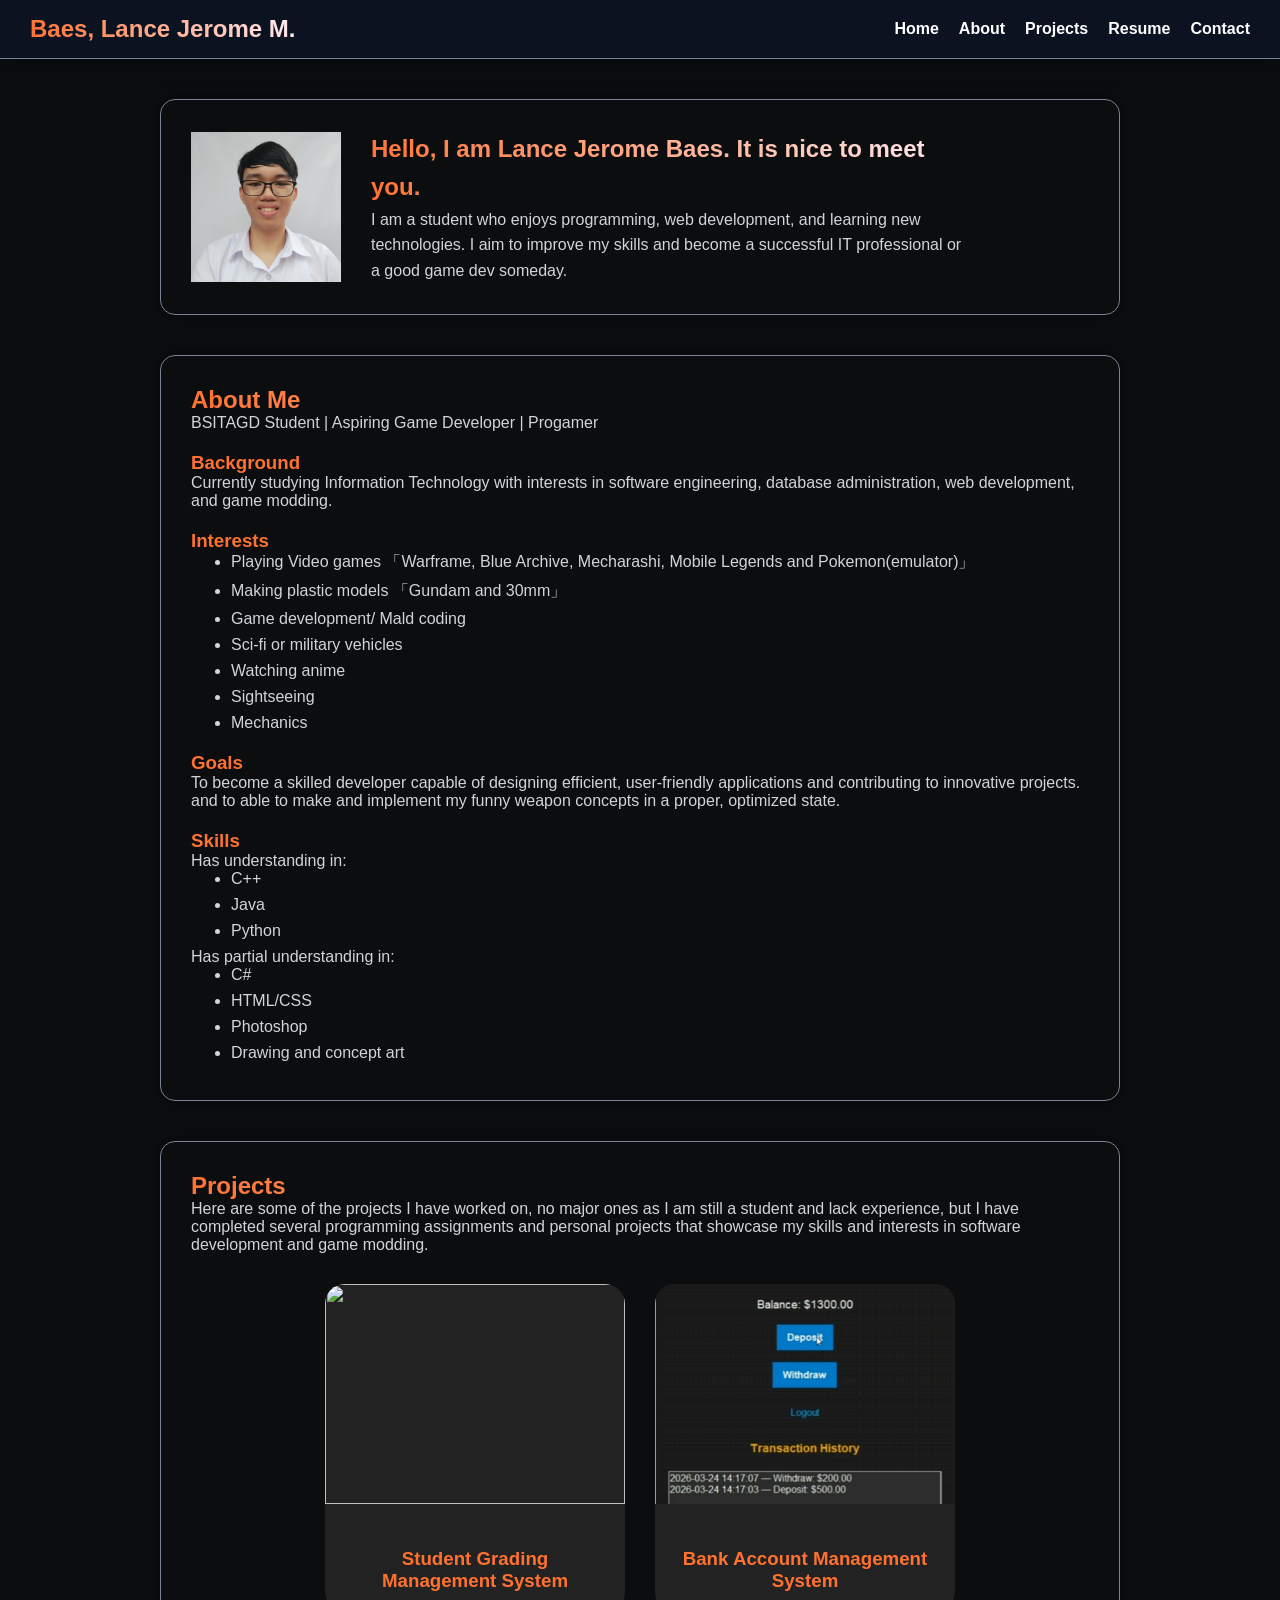
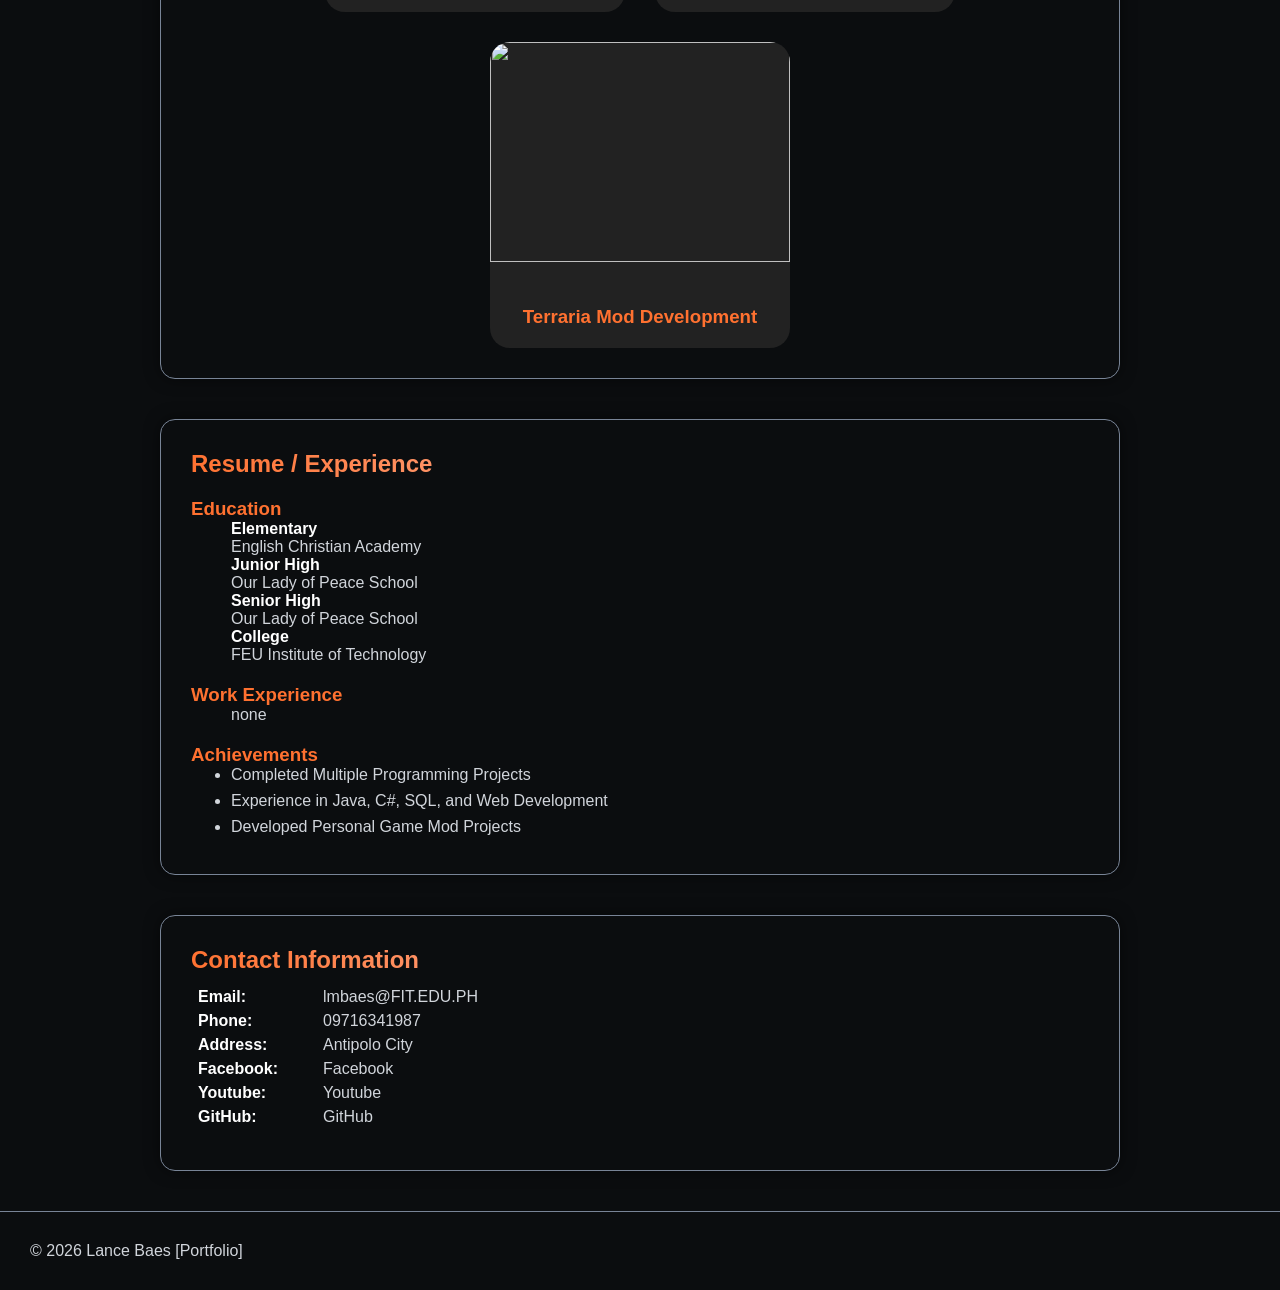
==== index.html @ 29504c00 "test" ====
<!DOCTYPE html>
<html lang="en">

<head>
    <meta charset="UTF-8">
    <meta name="viewport" content="width=device-width, initial-scale=1.0">
    <meta name="description" content="2023311585 IT0043L TC07 FINAL PROJECT ">
    <meta name="keyword" content="FEU TECH STUDENT">
    
    <title>BAES, LANCE JEROME M. | Portfolio</title>
    <link rel="stylesheet" href="style.css">
</head>

<body>

    <header>

        <div class="navbar">

            <div class="logo-section">

                <!--<img src="profile.png" alt="Profile Picture">-->

                <div>

                    <h2>
                        Baes, Lance Jerome M.   
                    </h2>

                </div>

            </div>

            <nav>

                <a href="#home">Home</a>
                <a href="#about">About</a>
                <a href="#projects">Projects</a>
                <a href="#resume">Resume</a>
                <a href="#contact">Contact</a>

            </nav>

        </div>

    </header>

    <section id="home" class="card">

        <img src="ID.jpg" width="150" height="150" alt="Profile Picture">


        <div>
            <h2>Hello, I am Lance Jerome Baes. It is nice to meet you.</h2>


            <p>
                I am a student who enjoys programming, web development, and learning new technologies. I aim to improve
                my skills and become a successful IT professional or a good game dev someday.
            </p>
        </div>
    </section>

    <section id="about" class="card">
        <h2>About Me</h2>
                    <p>
                BSITAGD Student |
                Aspiring Game Developer |
                Progamer
            </p>

        <h3>Background</h3>

        <p>
            Currently studying Information Technology with interests in
            software engineering, database administration, web development,
            and game modding.
        </p>

        <h3>Interests</h3>

        <ul>
            <li>Playing Video games 「Warframe, Blue Archive, Mecharashi, Mobile Legends and Pokemon(emulator)」</li>
            <li>Making plastic models 「Gundam and 30mm」</li>
            <li>Game development/ Mald coding</li>
            <li>Sci-fi or military vehicles</li>
            <li>Watching anime</li>
            <li>Sightseeing</li>
            <li>Mechanics</li>

        </ul>

        <h3>Goals</h3>

        <p>
            To become a skilled developer capable of designing efficient,
            user-friendly applications and contributing to innovative projects.
            and to able to make and implement my funny weapon concepts in a proper, optimized state.
        </p>

        <h3>Skills</h3>

        <p>Has understanding in:</p>
        <ul>
            
            <li>C++</li>
            <li>Java</li>
            <li>Python</li>


        </ul>

        <p>Has partial understanding in:</p>
        <ul>
            <li>C#</li>
            <li>HTML/CSS</li>
            <li>Photoshop</li>
            <li>Drawing and concept art</li>


        </ul>


    </section>



    <section id="projects" class="card">

        <h2>Projects</h2>
        
        <p>
            Here are some of the projects I have worked on, no major ones as I am still a student and lack experience,
            but I have completed several programming assignments and personal projects that showcase my skills and
            interests in software development and game modding.
        </p>
        

        <div class="projects-grid">

            <div class="project-card" onclick="showProject(
             'Final Project in OBJECT-ORIENTED PROGRAMMING (CCS0023)',
             'grsys.png',
             d1
             )">

                <img src="grsys.png">

                <h3>
                    Student Grading Management System
                </h3>

            </div>


            <div class="project-card" onclick="showProject(
             'Final Project in INTEGRATIVE PROGRAMMING AND TECHNOLOGIES (IT0011)',
             'banksys.PNG',
             d2
             )">

                <img src="banksys.PNG">

                <h3>
                    Bank Account Management System
                </h3>

            </div>


            <div class="project-card" onclick="showProject(
             'Terraria Mod Development',
             'images/project3.png',
             d3
             )">

                <img src="images/project3.png">

                <h3>
                    Terraria Mod Development
                </h3>

            </div>

        </div>

    </section>


    <!-- Modal -->

    <div id="projectModal" class="modal">

        <div class="modal-content">

            <span class="close" onclick="closeModal()">

                &times;

            </span>

            <img id="modalImage">

            <h2 id="modalTitle"></h2>

            <p id="modalDescription"></p>

        </div>

    </div>

    </section>

    <section id="resume" class="card">

        <h2>Resume / Experience</h2>
        
        <h3>Education</h3>

        <div class="timeline">
            <ul>
            <div class="edu">
                <h4>Elementary</h4>
                <p>English Christian Academy</p>
            </div>

            <div class="edu">
                <h4>Junior High</h4>
                <p>Our Lady of Peace School</p>
            </div>

            <div class="edu">
                <h4>Senior High</h4>
                <p>Our Lady of Peace School</p>
            </div>

            <div class="edu">
                <h4>College</h4>
                <p>FEU Institute of Technology</p>
            </div>
        </ul>
        </div>

        <h3>Work Experience</h3>
        <ul><p>none</p></ul>
        
        <h3>Achievements</h3>

        <ul>
            <li>Completed Multiple Programming Projects</li>
            <li>Experience in Java, C#, SQL, and Web Development</li>
            <li>Developed Personal Game Mod Projects</li>
        </ul>

    </section>

    <section id="contact" class="card">

        <h2>Contact Information</h2>
        
        <table>

            <tr>
                <td>Email: </td>
                <td>lmbaes@FIT.EDU.PH</td>

            </tr>

            <tr>
                <td>Phone: </td>
                <td>09716341987</td>

            </tr>

            <tr>
                <td>Address: </td>
                <td>Antipolo City</td>

            </tr>

            <tr>
                <td>Facebook: </td>
                <td>
                    <a href="https://www.facebook.com/inactiveaccct/" target="_blank">
                        Facebook
                    </a>
                </td>

            </tr>

            <tr>
                <td>Youtube: </td>
                <td>
                    <a href="https://www.youtube.com/watch?v=dQw4w9WgXcQ" target="_blank">
                        Youtube
                    </a>
                </td>

            </tr>

            <tr>
                <td>GitHub: </td>
                <td>
                    <a href="https://github.com/202311585/" target="_blank">
                        GitHub
                    </a>
                </td>
            </tr>

        </table>

    </section>

    <footer>
        © 2026 Lance Baes [Portfolio]
    </footer>

    <script src="script.js"></script>

</body>

</html>
---- style.css ----
* {
    margin: 0;
    padding: 0;
    box-sizing: border-box;
    font-family: "Segoe UI", sans-serif;
}

/* BODY */

body {
    background: #0b0d0f;
    /* note to self: normal text color */
    color:#d1d5db;
}

/* HEADER */

header {

    background: #0b1220;

    position: sticky;
    top: 0;
    z-index: 1000;

    padding: 15px 30px;
    border-bottom: 1px solid #788496;
    box-shadow:
        0 5px 20px rgba(0, 0, 0, .4);

}

/* NAVBAR */

.navbar {

    display: flex;

    justify-content: space-between;
    align-items: left;

    flex-wrap: wrap;

}

/* LEFT SIDE */

.logo-section {

    display: flex;

    align-items: left;

    gap: 20px;

}

.logo-section img {

    width: 70px;
    height: 70px;

    border-radius: 50%;

    object-fit: cover;

}


.logo-section h2 {

  /*  color: white;*/

      /* Define the gradient colors and direction */
  background: linear-gradient(70deg,  rgb(255, 113, 48), #ffecf3);
  
  /* Clip the background to the text shape */
  background-clip: text;
  
  /* Make the text color transparent to reveal the gradient */
  color: transparent;

}

.logo-section p {

    color: #cbd5e1;

    margin-top: 5px;

}

/* NAVIGATION */

nav {

    display: flex;

    justify-content: left;
    align-items: center;

    gap: 20px;

    flex-wrap: nowrap;

}

nav a {

    color: white;

    text-decoration: none;

    font-weight: bold;

    transition: .3s;

    white-space: nowrap;

}

nav a:hover {

    /*color:#21ff85;*/
    color:
        rgb(255, 113, 48);

}

/* HERO */

#home{

    display:flex;

    align-items:center;

    gap:30px;

    flex-wrap:wrap;

}

#home div{

    max-width:600px;

}

#home h2,
#home p{

    line-height:1.6;

}

.gradient {

    background:
        linear-gradient(to left,
            #1d5dff,
            #21ff85);

    text-align: center;

    color: white;

    padding: 45px 20px;

}

.gradient h1 {

    font-size: 3rem;

}

/* TITLES */

h2 {

    /*color:
        rgb(255, 113, 48);
    /*border-bottom:  1px solid #788496;*/

          /* Define the gradient colors and direction */
  background: linear-gradient(70deg, rgb(255, 113, 48), #ffecf3);
  
  /* Clip the background to the text shape */
  background-clip: text;
  
  /* Make the text color transparent to reveal the gradient */
  color: transparent;

}

h3 {

    color: rgb(255, 113, 48);
    
    margin-top:20px;
}


h4 {

    color: white;

}

a {

    color: #d1d5db;
    text-decoration:none;
    transition:.3s;

}

a:hover{

    /*color:#21ff85;*/
    color:
        rgb(255, 113, 48);

}

/* CARDS */

.card {

    width: 75%;

    margin: 40px auto;

    padding: 30px;

    /*background: #1f2937;*/

    border: 1px solid #788496;

    border-radius: 15px;

    box-shadow:
        0 0 15px rgba(0, 0, 0, .5);

}

ul{
    padding-left:40px;
}

li{
    margin-bottom:8px;
}

/* PROFILE */

.profile {

    width: 180px;

    border-radius: 50%;

    display: block;

    margin: auto;

}



/* CONTACT */

#contact table {

    border-spacing: 5px 2px;
    /*border-top: 1px solid #788496;*/
    margin: 10px 0;

}

#contact td {

    padding: 2px;

}

/*td, th{
                
    border-bottom: 1px solid #788496;
           
        }*/

#contact td:first-child {

    width: 120px;

    color: white;

    font-weight: bold;

}

/* SOCIALS */

.socials a {

    color: white;

    margin-right: 20px;

    text-decoration: none;

}

/* FOOTER */

footer {

    text-align: left;
    border-top: 1px solid #788496;
    padding: 30px;

}

/* PROJECTS */

.projects-grid {

    display: flex;

    flex-wrap: wrap;

    justify-content: center;

    gap: 30px;

    margin-top: 30px;

}

.project-card {

    width: 300px;

    background: #222;

    border-radius: 20px;

    overflow: hidden;

    cursor: pointer;

    transition: .3s;

}

.project-card:hover {

    transform:
        translateY(-10px);

    box-shadow:
        0 0 5px rgb(255, 113, 48);

}

.project-card img {

    width: 100%;

    height: 220px;

    object-fit: cover;

}

.project-card h3 {

    text-align: center;

    padding: 20px;

}

/* MODAL */

.modal {

    display: none;

    position: fixed;

    inset: 0;

    background:
        rgba(26, 36, 61, 0.5);

    z-index: 999;

}

.modal-content {

    width: 70%;

    max-width: 800px;

    max-height: 80vh;

    overflow-y: auto;

    margin: 70px auto;

    background: #222;

    padding: 30px;

    border-radius: 25px;

    position: relative;

    animation: popup .3s;

}

.modal-content img {

    display: block;

    width: 70%;

    max-height: 300px;

    object-fit: contain;

    margin: 0 auto 25px auto;

    border-radius: 15px;

}

#modalDescription {

    white-space: pre-line;

}

/* CLOSE BUTTON */

.close {

    position: absolute;

    right: 20px;

    top: 10px;

    font-size: 40px;

    cursor: pointer;

}

/* ANIMATION */

@keyframes popup {

    from {

        opacity: 0;

        transform:
            scale(.8);

    }

    to {

        opacity: 1;

        transform:
            scale(1);

    }

}

/* RESPONSIVE */

@media(max-width:768px) {

    .navbar {

        flex-direction: column;

        gap: 20px;

    }

    nav {

        gap: 12px;

        overflow-x: auto;

    }

    nav a {

        font-size: 14px;

    }

    .modal-content {

        width: 90%;

    }

    .modal-content img {

        width: 100%;

    }

}
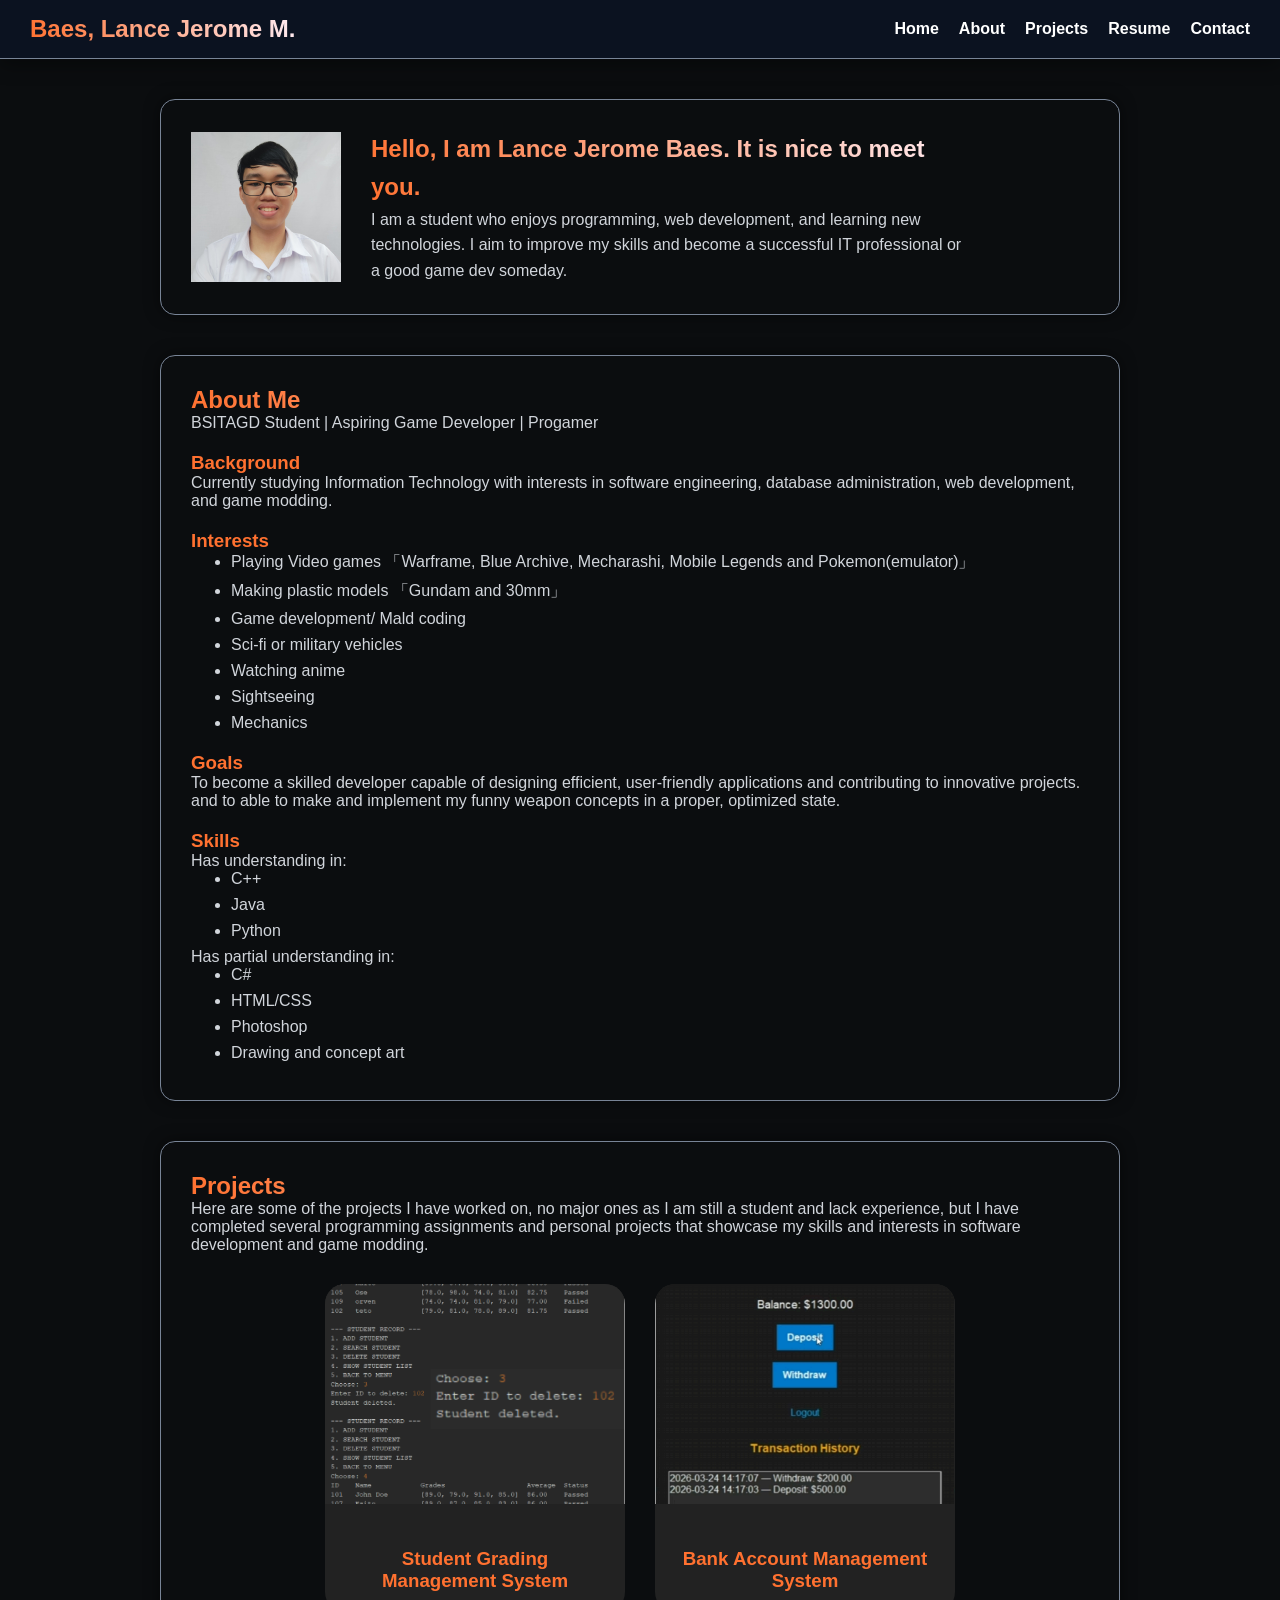
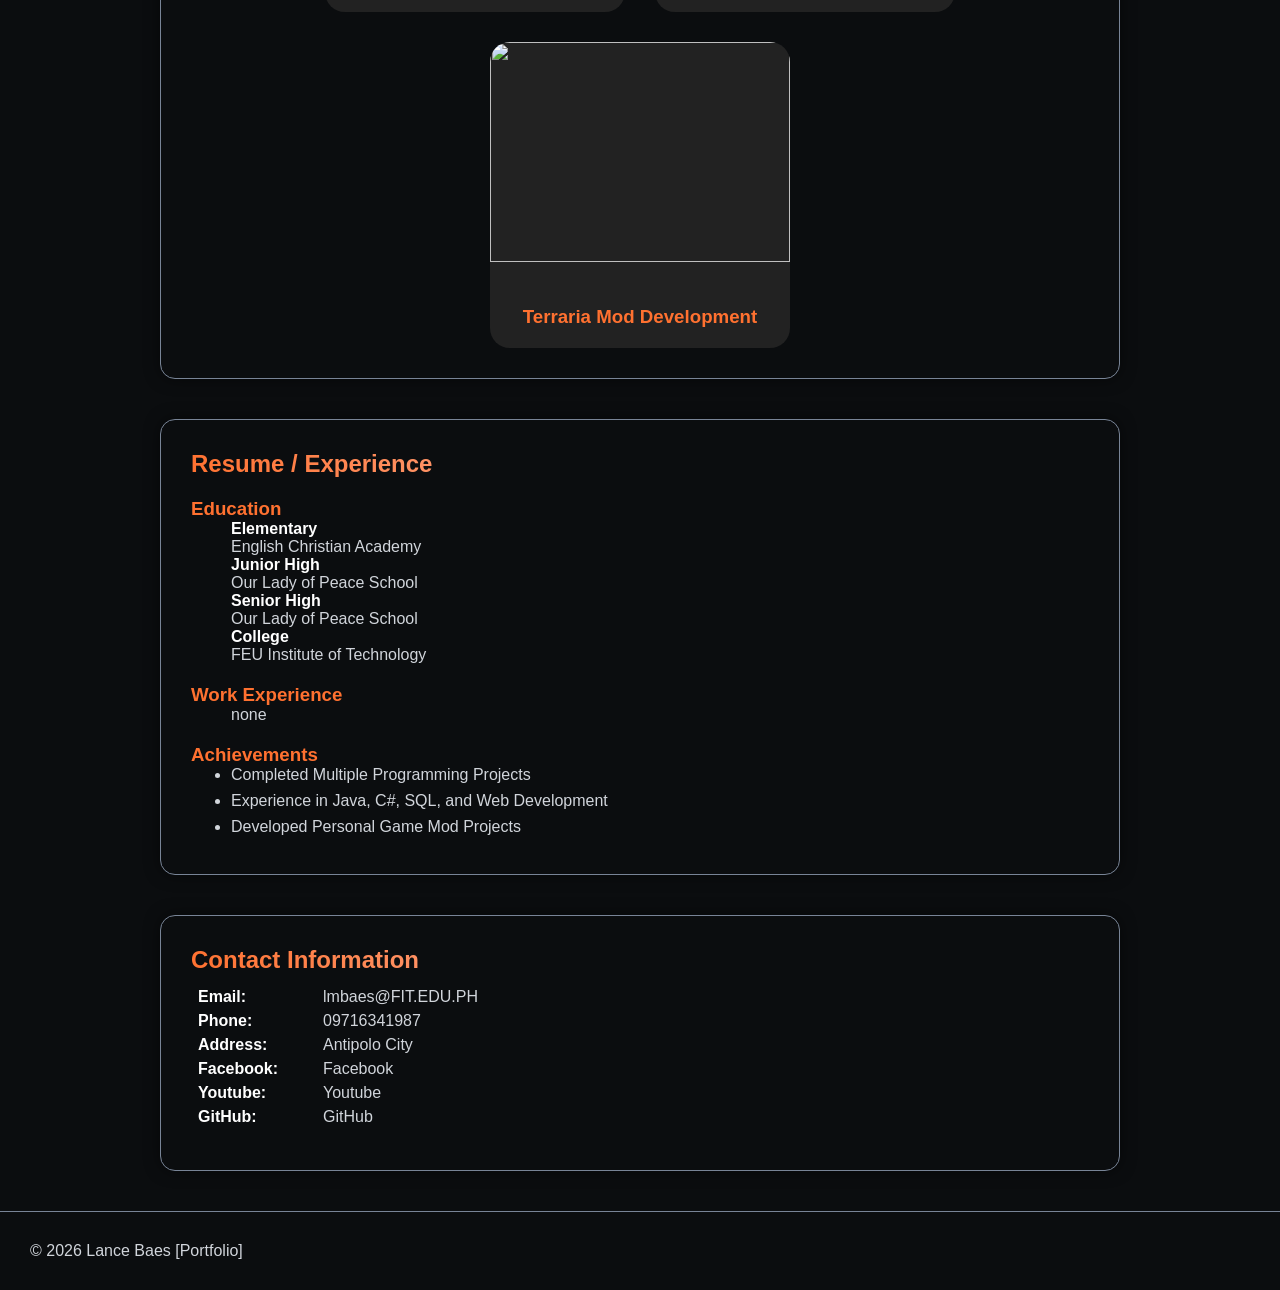
==== commit 00c8209e: "Updated index.html" ====
--- a/index.html
+++ b/index.html
@@ -47,7 +47,7 @@
 
     <section id="home" class="card">
 
-        <img src="ID.jpg" width="150" height="150" alt="Profile Picture">
+        <img src="images/ID.jpg" width="150" height="150" alt="Profile Picture">
 
 
         <div>
@@ -144,7 +144,7 @@
              d1
              )">
 
-                <img src="grsys.png">
+                <img src="images/grsys.PNG">
 
                 <h3>
                     Student Grading Management System
@@ -159,7 +159,7 @@
              d2
              )">
 
-                <img src="banksys.PNG">
+                <img src="images/banksys.PNG">
 
                 <h3>
                     Bank Account Management System
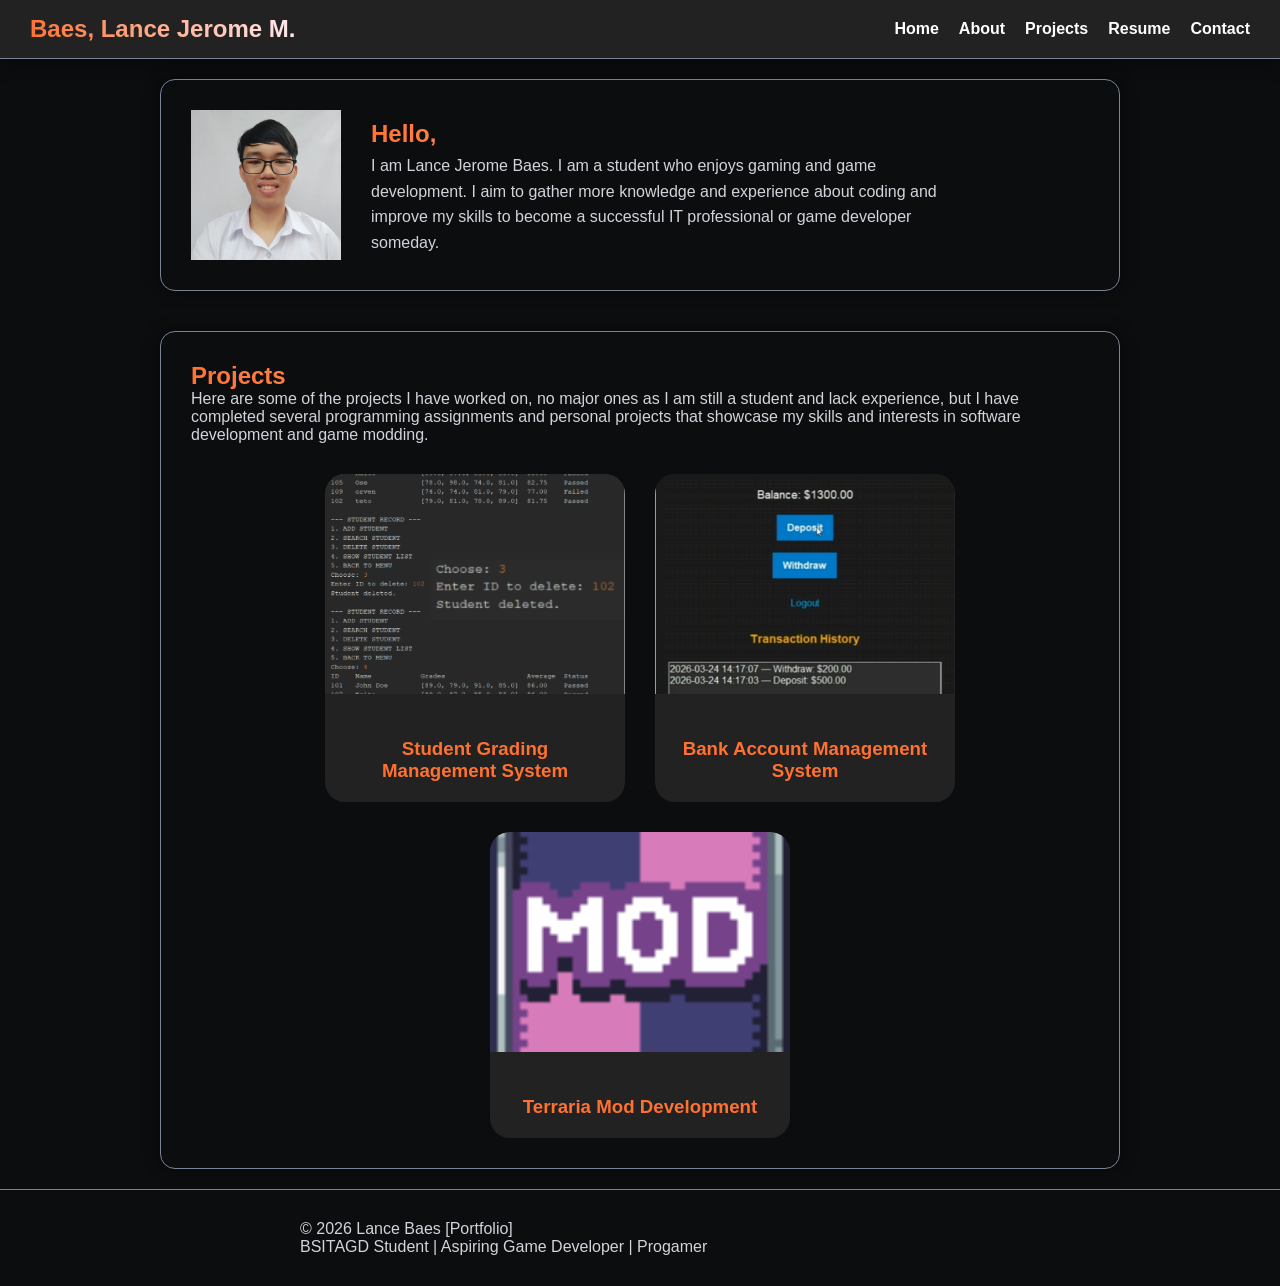
==== commit f5c8c33f: "spam" ====
--- a/index.html
+++ b/index.html
@@ -33,11 +33,11 @@
 
             <nav>
 
-                <a href="#home">Home</a>
-                <a href="#about">About</a>
-                <a href="#projects">Projects</a>
-                <a href="#resume">Resume</a>
-                <a href="#contact">Contact</a>
+                <a href="index.html">Home</a>
+                <a href="about.html">About</a>
+                <a href="projects.html">Projects</a>
+                <a href="resume.html">Resume</a>
+                <a href="contact.html">Contact</a>
 
             </nav>
 
@@ -51,33 +51,50 @@
 
 
         <div>
-            <h2>Hello, I am Lance Jerome Baes. It is nice to meet you.</h2>
-
-
+            <h2>Hello, </h2>
             <p>
-                I am a student who enjoys programming, web development, and learning new technologies. I aim to improve
-                my skills and become a successful IT professional or a good game dev someday.
+                I am Lance Jerome Baes.
+                I am a student who enjoys gaming and game development.
+                I aim to gather more knowledge and experience about coding
+                and improve my skills to become a successful IT professional
+                or game developer someday.
             </p>
         </div>
     </section>
-
-    <section id="about" class="card">
-        <h2>About Me</h2>
-                    <p>
-                BSITAGD Student |
-                Aspiring Game Developer |
-                Progamer
-            </p>
-
-        <h3>Background</h3>
-
-        <p>
-            Currently studying Information Technology with interests in
-            software engineering, database administration, web development,
-            and game modding.
-        </p>
-
-        <h3>Interests</h3>
+<!--
+<section id="about" class="card">
+
+
+   
+
+    <div class="about-container">
+
+    <img src="images/ID.jpg" width="150" height="150" alt="Profile Picture">
+
+    <div class="about-content">
+         <h2>About Me</h2>
+
+    <p>
+        Hello, I am Lance Jerome Baes. It is nice to meet you.
+        I am a student who enjoys gaming and game development.
+        I aim to gather more knowledge and experience about coding
+        and improve my skills to become a successful IT professional
+        or game developer someday.
+    </p>
+
+    
+
+    <h3>Background</h3>
+
+    <p>
+        Currently studying Information Technology
+        (with specialization in Animation and Game Development)
+        with interests in game creation, modding,
+        and programming.
+    </p>
+
+
+    <h3>Interests</h3>
 
         <ul>
             <li>Playing Video games 「Warframe, Blue Archive, Mecharashi, Mobile Legends and Pokemon(emulator)」</li>
@@ -119,28 +136,30 @@
 
 
         </ul>
-
-
-    </section>
-
+        </div>
+
+    </div>
+
+    </section>
+-->
 
 
     <section id="projects" class="card">
 
         <h2>Projects</h2>
-        
+
         <p>
             Here are some of the projects I have worked on, no major ones as I am still a student and lack experience,
             but I have completed several programming assignments and personal projects that showcase my skills and
             interests in software development and game modding.
         </p>
-        
+
 
         <div class="projects-grid">
 
             <div class="project-card" onclick="showProject(
              'Final Project in OBJECT-ORIENTED PROGRAMMING (CCS0023)',
-             'grsys.png',
+             'images/grsys.PNG',
              d1
              )">
 
@@ -155,7 +174,7 @@
 
             <div class="project-card" onclick="showProject(
              'Final Project in INTEGRATIVE PROGRAMMING AND TECHNOLOGIES (IT0011)',
-             'banksys.PNG',
+             'images/banksys.PNG',
              d2
              )">
 
@@ -169,12 +188,12 @@
 
 
             <div class="project-card" onclick="showProject(
-             'Terraria Mod Development',
-             'images/project3.png',
-             d3
-             )">
-
-                <img src="images/project3.png">
+            '[KEKMOD1] Terraria Mod Development',
+            null,
+            d3
+            )">
+
+                <img src="images/icon.png">
 
                 <h3>
                     Terraria Mod Development
@@ -203,14 +222,12 @@
 
             <h2 id="modalTitle"></h2>
 
-            <p id="modalDescription"></p>
+            <div id="modalDescription"></div>
 
         </div>
 
     </div>
-
-    </section>
-
+<!--
     <section id="resume" class="card">
 
         <h2>Resume / Experience</h2>
@@ -310,9 +327,14 @@
         </table>
 
     </section>
-
+-->
     <footer>
         © 2026 Lance Baes [Portfolio]
+                                     <p>
+                BSITAGD Student |
+                Aspiring Game Developer |
+                Progamer
+            </p>
     </footer>
 
     <script src="script.js"></script>
--- a/style.css
+++ b/style.css
@@ -11,13 +11,19 @@
     background: #0b0d0f;
     /* note to self: normal text color */
     color:#d1d5db;
+
+    min-height:100vh;
+
+    display:flex;
+
+    flex-direction:column;
 }
 
 /* HEADER */
 
 header {
 
-    background: #0b1220;
+    background: #222;
 
     position: sticky;
     top: 0;
@@ -43,7 +49,6 @@
 
 }
 
-/* LEFT SIDE */
 
 .logo-section {
 
@@ -127,7 +132,7 @@
 
 }
 
-/* HERO */
+
 
 #home{
 
@@ -154,28 +159,9 @@
 
 }
 
-.gradient {
-
-    background:
-        linear-gradient(to left,
-            #1d5dff,
-            #21ff85);
-
-    text-align: center;
-
-    color: white;
-
-    padding: 45px 20px;
-
-}
-
-.gradient h1 {
-
-    font-size: 3rem;
-
-}
-
-/* TITLES */
+
+
+/* ctrlf for header */
 
 h2 {
 
@@ -224,13 +210,12 @@
 
 }
 
-/* CARDS */
 
 .card {
 
     width: 75%;
 
-    margin: 40px auto;
+    margin: 20px auto;
 
     padding: 30px;
 
@@ -253,7 +238,6 @@
     margin-bottom:8px;
 }
 
-/* PROFILE */
 
 .profile {
 
@@ -267,21 +251,61 @@
 
 }
 
-
-
-/* CONTACT */
+#about {
+    display:flex;
+
+    gap:30px;
+
+    align-items:flex-start;
+}
+
+
+
+.about-container{
+
+    display:flex;
+
+    align-items:flex-start;
+
+    gap:30px;
+
+}
+
+.about-content{
+
+    flex:1;
+
+}
+
+#about img{
+
+    /*float:left;*/
+
+    margin-right:25px;
+
+    margin-bottom:15px;
+
+    border-radius: 25px;
+
+    /*border-radius:50%;*/
+
+    flex-shrink:0;
+
+}
+
 
 #contact table {
 
     border-spacing: 5px 2px;
-    /*border-top: 1px solid #788496;*/
+    border-top: 1px solid #788496;
     margin: 10px 0;
+     border-collapse:collapse;
 
 }
 
 #contact td {
-
-    padding: 2px;
+    border-bottom: 1px solid #788496;
+    padding: 8px;
 
 }
 
@@ -301,8 +325,6 @@
 
 }
 
-/* SOCIALS */
-
 .socials a {
 
     color: white;
@@ -312,18 +334,18 @@
     text-decoration: none;
 
 }
-
-/* FOOTER */
 
 footer {
 
     text-align: left;
     border-top: 1px solid #788496;
     padding: 30px;
-
-}
-
-/* PROJECTS */
+    padding-left: 300px;
+    margin-top:auto;
+
+}
+
+/* ctrlf for PROJECTS */
 
 .projects-grid {
 
@@ -383,7 +405,6 @@
 
 }
 
-/* MODAL */
 
 .modal {
 
@@ -439,6 +460,19 @@
     border-radius: 15px;
 
 }
+.modal-gif{
+
+    width:100%;
+
+    max-width:700px;
+
+    display:block;
+
+    margin:20px auto;
+
+    border-radius:15px;
+
+}
 
 #modalDescription {
 
@@ -446,7 +480,6 @@
 
 }
 
-/* CLOSE BUTTON */
 
 .close {
 
@@ -486,7 +519,6 @@
 
 }
 
-/* RESPONSIVE */
 
 @media(max-width:768px) {
 
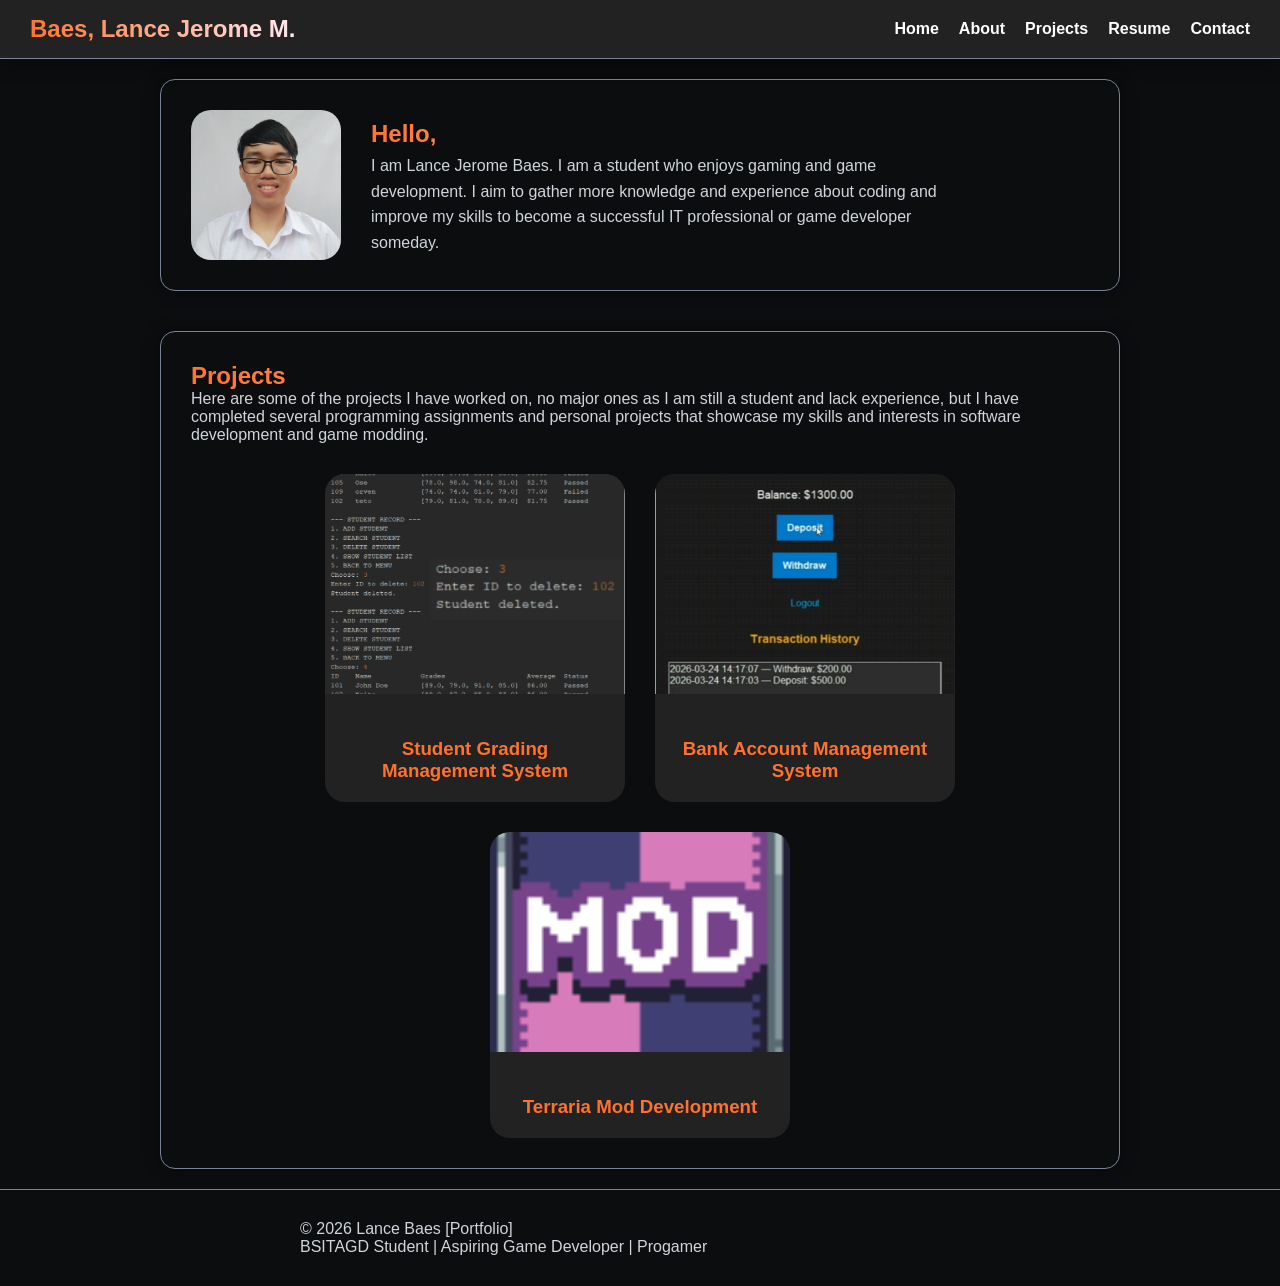
==== commit ae80e4cd: "changed some descriptions and css" ====
--- a/index.html
+++ b/index.html
@@ -46,8 +46,8 @@
     </header>
 
     <section id="home" class="card">
-
-        <img src="images/ID.jpg" width="150" height="150" alt="Profile Picture">
+        
+        <img src="images/ID.jpg" width="150" height="150" alt="Profile Picture" style="border-radius:20px;">
 
 
         <div>
--- a/style.css
+++ b/style.css
@@ -2,10 +2,10 @@
     margin: 0;
     padding: 0;
     box-sizing: border-box;
-    font-family: "Segoe UI", sans-serif;
-}
-
-/* BODY */
+    font-family: "Inter", sans-serif;
+}
+
+
 
 body {
     background: #0b0d0f;
@@ -19,7 +19,7 @@
     flex-direction:column;
 }
 
-/* HEADER */
+
 
 header {
 
@@ -36,7 +36,7 @@
 
 }
 
-/* NAVBAR */
+
 
 .navbar {
 
@@ -60,16 +60,6 @@
 
 }
 
-.logo-section img {
-
-    width: 70px;
-    height: 70px;
-
-    border-radius: 50%;
-
-    object-fit: cover;
-
-}
 
 
 .logo-section h2 {
@@ -285,7 +275,7 @@
 
     margin-bottom:15px;
 
-    border-radius: 25px;
+    border-radius:20px;
 
     /*border-radius:50%;*/
 
@@ -345,6 +335,16 @@
 
 }
 
+@media(max-width:768px){
+
+    footer{
+
+        padding-left:50px;
+
+    }
+
+}
+
 /* ctrlf for PROJECTS */
 
 .projects-grid {
@@ -474,11 +474,6 @@
 
 }
 
-#modalDescription {
-
-    white-space: pre-line;
-
-}
 
 
 .close {
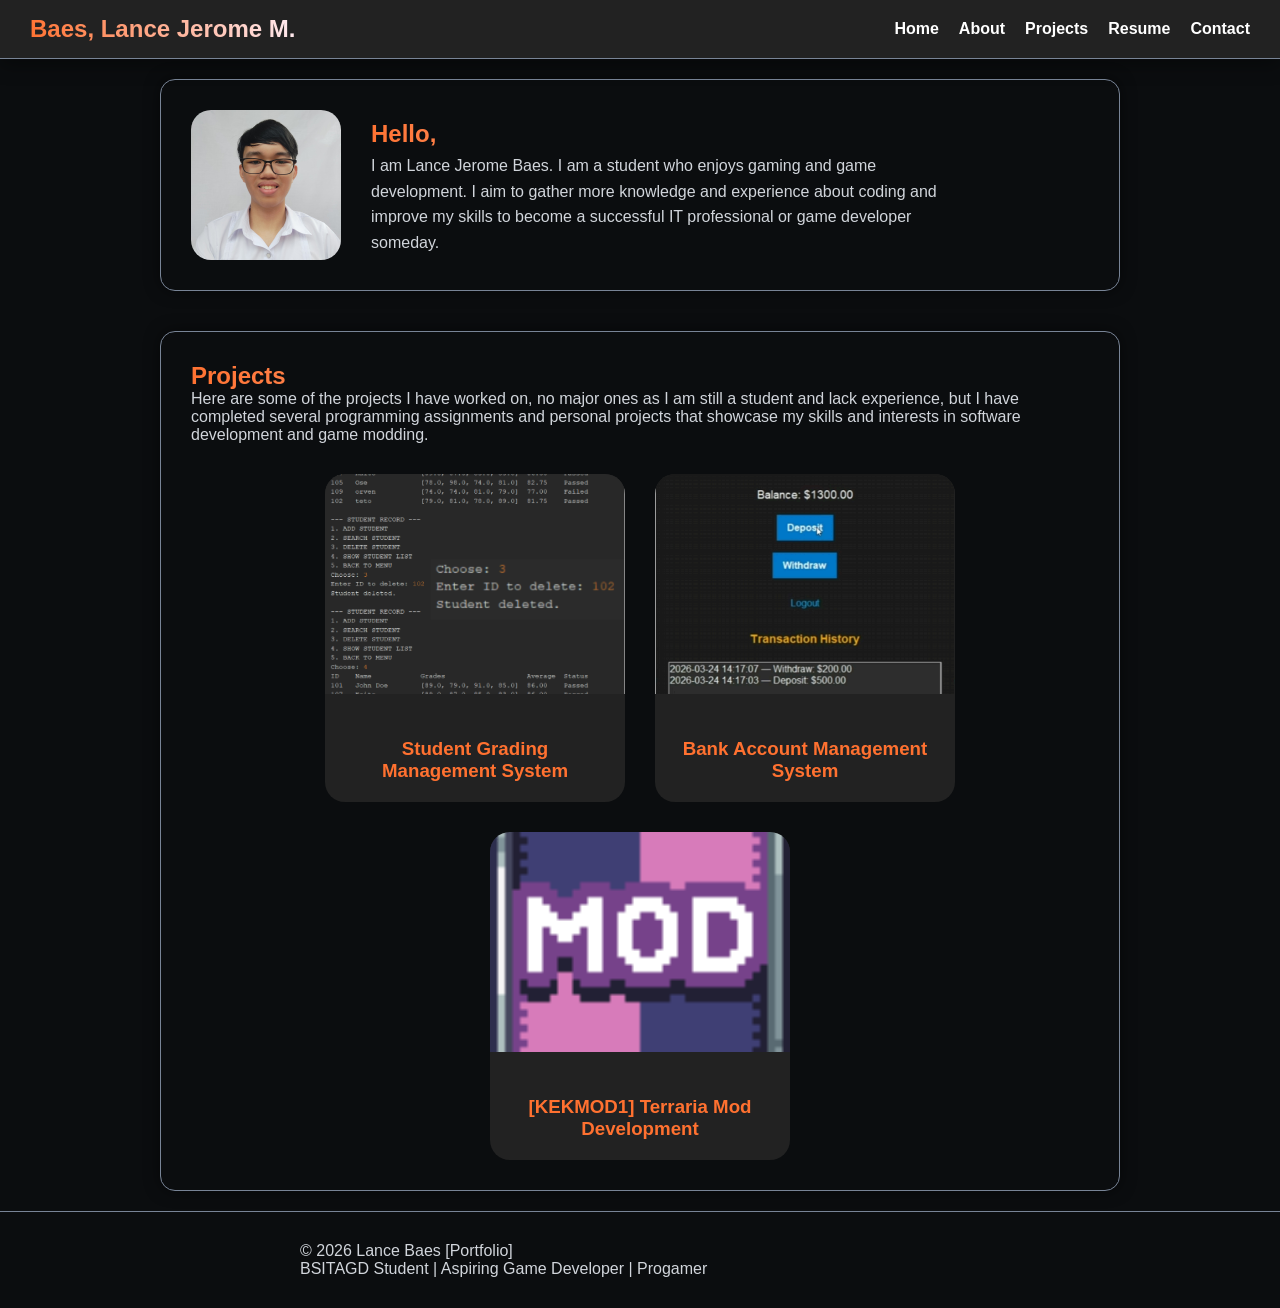
==== commit 8cbc4b53: "hell" ====
--- a/index.html
+++ b/index.html
@@ -196,7 +196,7 @@
                 <img src="images/icon.png">
 
                 <h3>
-                    Terraria Mod Development
+                   [KEKMOD1] Terraria Mod Development
                 </h3>
 
             </div>
--- a/style.css
+++ b/style.css
@@ -183,6 +183,11 @@
     color: white;
 
 }
+p{
+
+    margin: 10px 5;
+
+}
 
 a {
 
@@ -241,24 +246,15 @@
 
 }
 
-#about {
+
+.about-container{
+
     display:flex;
 
+    align-items:flex-start;
+
     gap:30px;
 
-    align-items:flex-start;
-}
-
-
-
-.about-container{
-
-    display:flex;
-
-    align-items:flex-start;
-
-    gap:30px;
-
 }
 
 .about-content{
@@ -286,10 +282,10 @@
 
 #contact table {
 
-    border-spacing: 5px 2px;
+
     border-top: 1px solid #788496;
     margin: 10px 0;
-     border-collapse:collapse;
+    border-collapse:collapse;
 
 }
 
@@ -335,15 +331,7 @@
 
 }
 
-@media(max-width:768px){
-
-    footer{
-
-        padding-left:50px;
-
-    }
-
-}
+
 
 /* ctrlf for PROJECTS */
 
@@ -551,4 +539,27 @@
 
     }
 
+
+    .about-container{
+
+        flex-direction:column;
+
+        align-items:flex-start;
+
+    }
+
+    #about img{
+
+        margin:0 0 20px 0;
+
+    }
+    
+    footer{
+
+        padding-left:50px;
+
+    }
+
+
+
 }
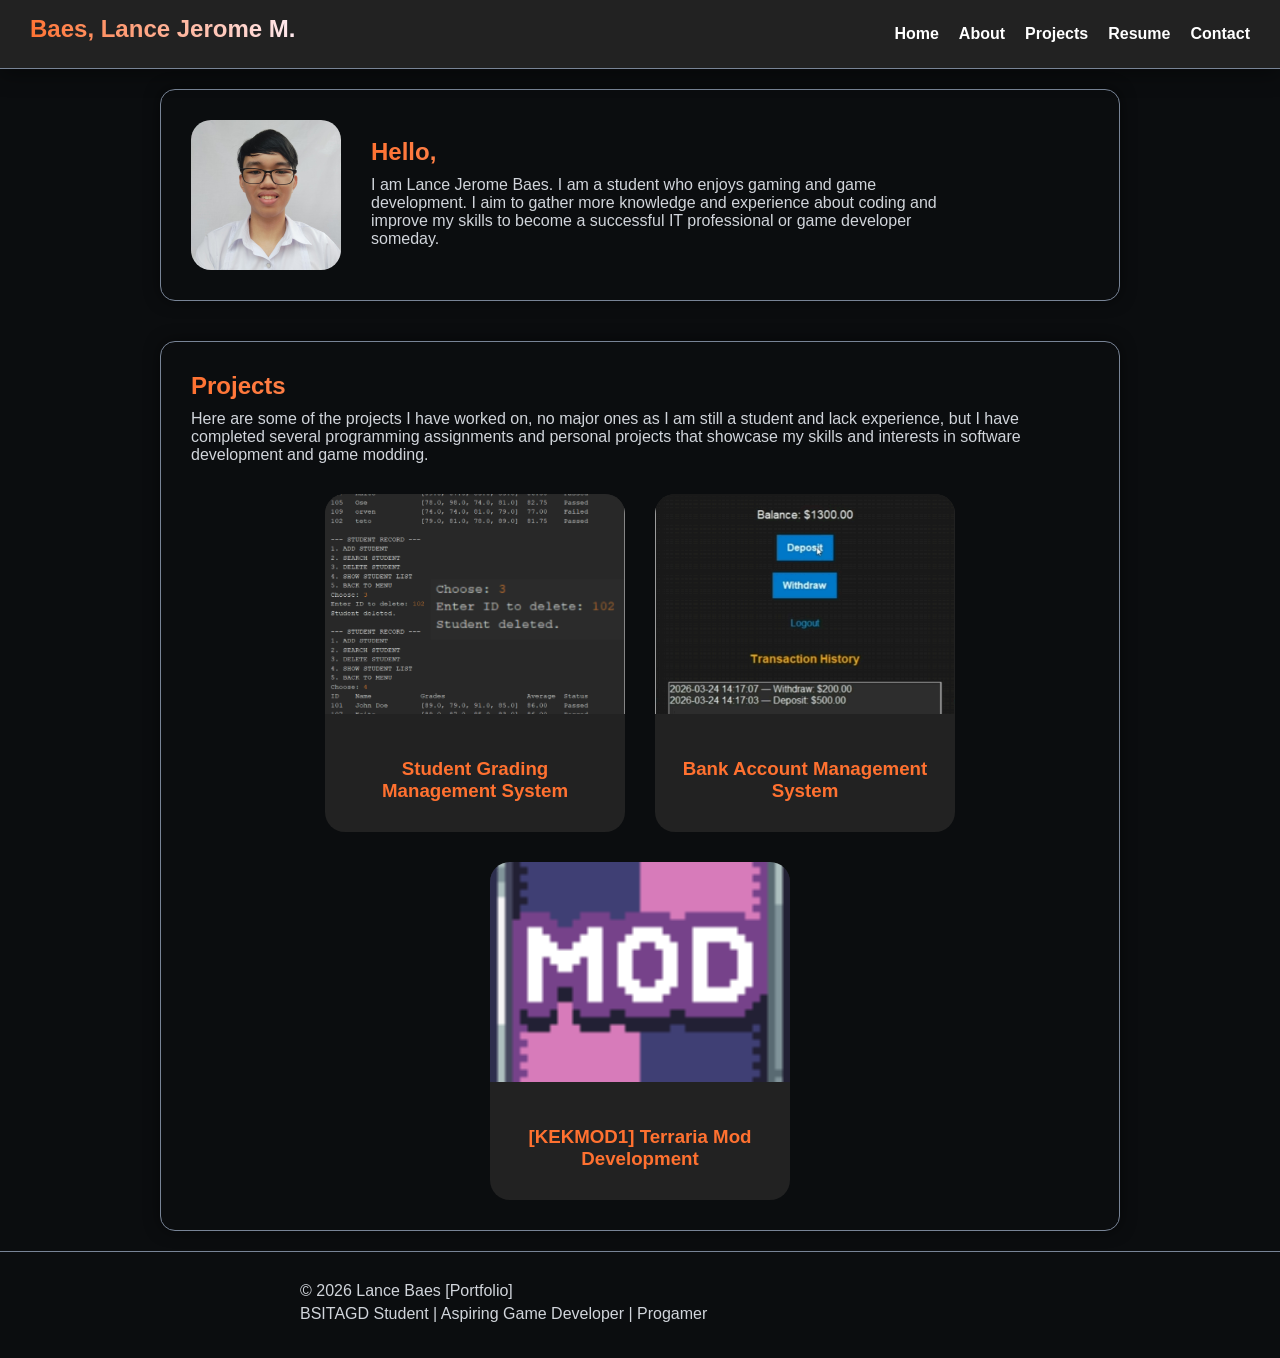
==== commit 4fe88c3d: "final checks" ====
--- a/index.html
+++ b/index.html
@@ -18,9 +18,7 @@
         <div class="navbar">
 
             <div class="logo-section">
-
                 <!--<img src="profile.png" alt="Profile Picture">-->
-
                 <div>
 
                     <h2>
@@ -111,8 +109,8 @@
 
         <p>
             To become a skilled developer capable of designing efficient,
-            user-friendly applications and contributing to innovative projects.
-            and to able to make and implement my funny weapon concepts in a proper, optimized state.
+            optimized applications, decent games and contributing to other innovative projects.
+            and to be able to make and implement my funny weapon concepts in a proper, optimized state.
         </p>
 
         <h3>Skills</h3>
@@ -205,8 +203,6 @@
 
     </section>
 
-
-    <!-- Modal -->
 
     <div id="projectModal" class="modal">
 
--- a/style.css
+++ b/style.css
@@ -1,3 +1,4 @@
+
 * {
     margin: 0;
     padding: 0;
@@ -142,19 +143,11 @@
 
 }
 
-#home h2,
-#home p{
-
-    line-height:1.6;
-
-}
-
-
 
 /* ctrlf for header */
 
 h2 {
-
+     margin:0 0 10px 0;
     /*color:
         rgb(255, 113, 48);
     /*border-bottom:  1px solid #788496;*/
@@ -175,6 +168,7 @@
     color: rgb(255, 113, 48);
     
     margin-top:20px;
+    margin-bottom:10px;
 }
 
 
@@ -185,7 +179,7 @@
 }
 p{
 
-    margin: 10px 5;
+    margin: 5px 0;
 
 }
 
@@ -560,6 +554,27 @@
 
     }
 
+    #contact table,
+    #contact tbody,
+    #contact tr,
+    #contact td{
+
+        display:block;
+        width:100%;
+    }
+
+    #contact tr{
+        margin-bottom:15px;
+        border-bottom:1px solid #788496;
+        padding-bottom:10px;
+    }
+
+    #contact td{
+        border:none;
+        padding:5px 0;
+    }
+
+
 
 
 }
